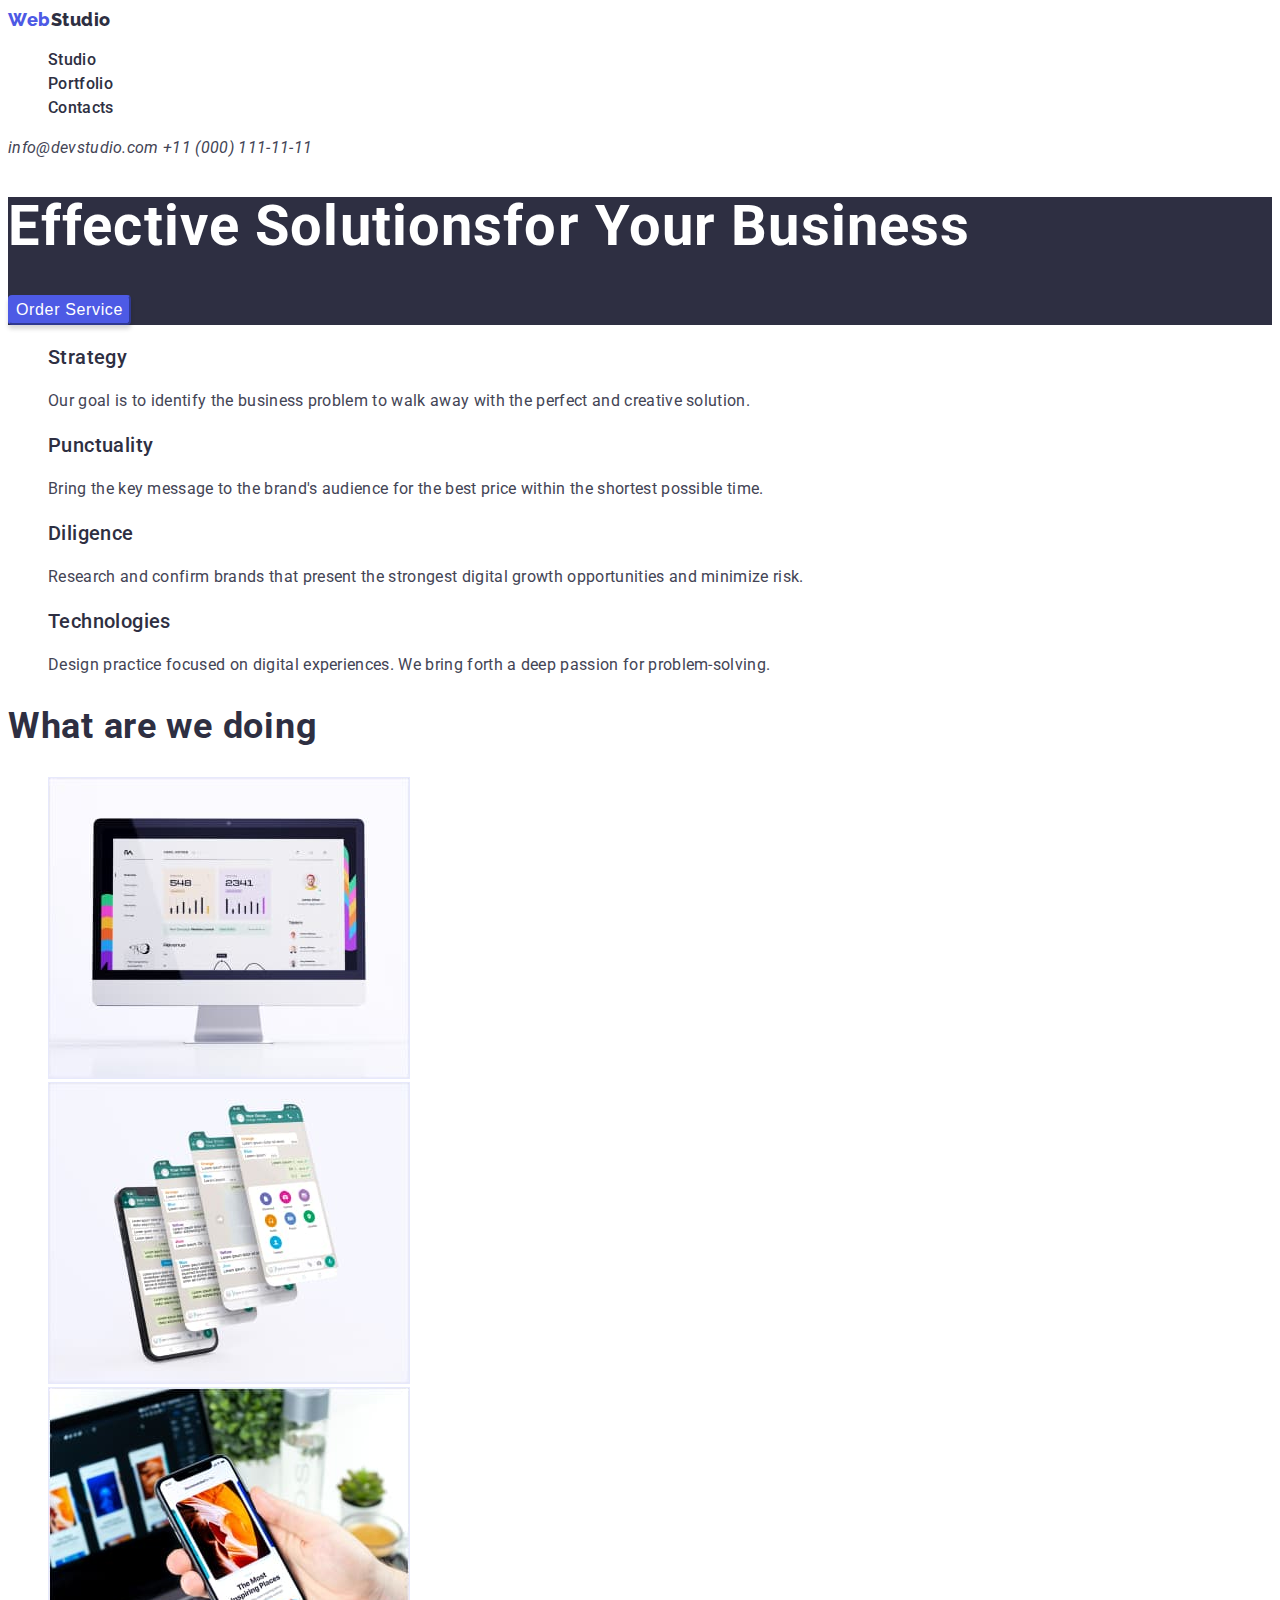
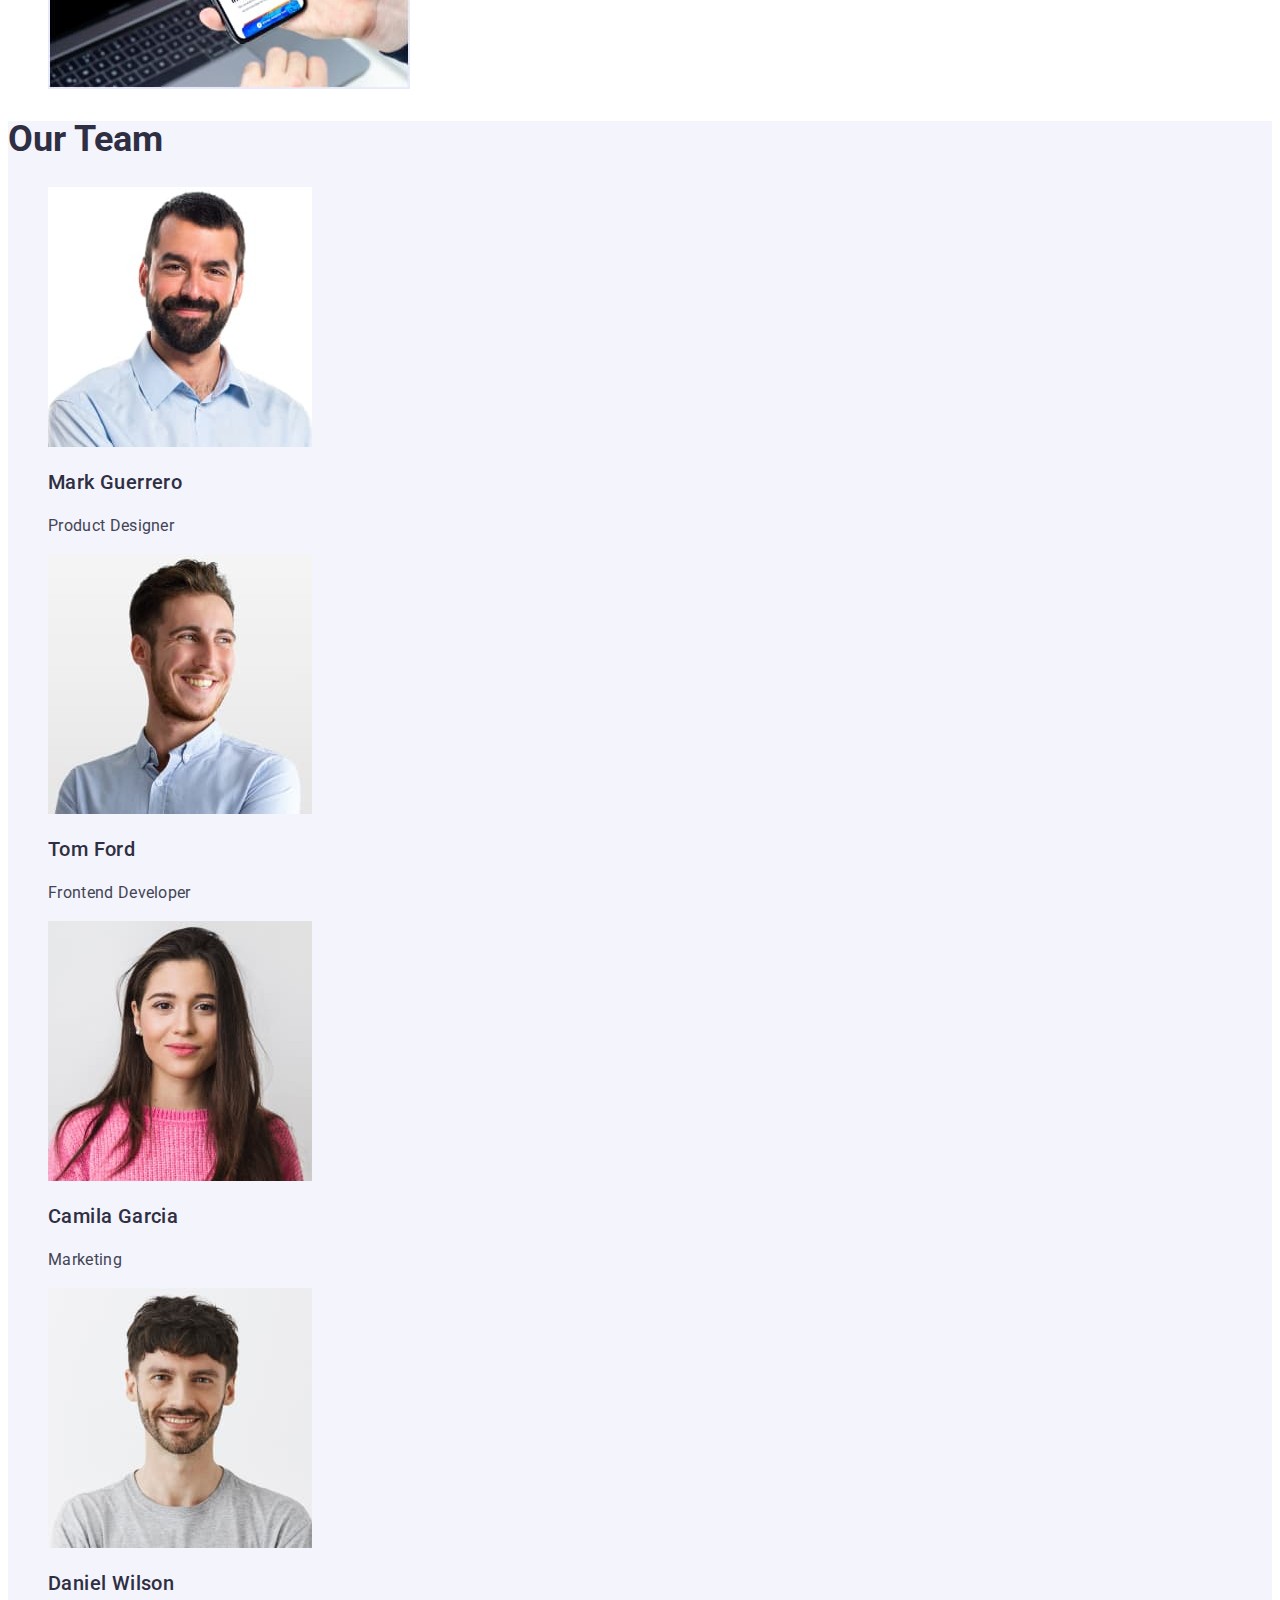
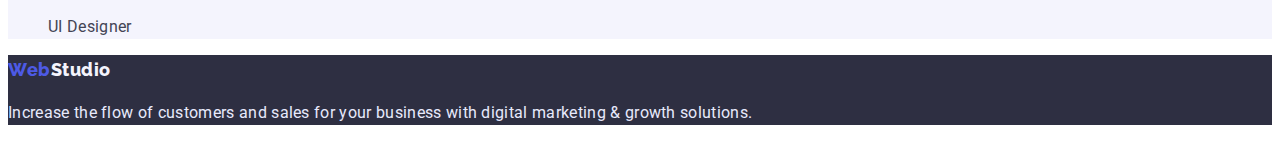
==== index.html @ bd171d6d "Initial commit" ====
<!DOCTYPE html>
<html lang="en">
<head>
    <meta charset="UTF-8">
    <meta http-equiv="X-UA-Compatible" content="IE=edge">
    <meta name="viewport" content="width=device-width, initial-scale=1.0">
    <link rel="preconnect" href="https://fonts.googleapis.com">
<link rel="preconnect" href="https://fonts.gstatic.com" crossorigin>
<link href="https://fonts.googleapis.com/css2?family=Raleway:wght@800&family=Roboto:wght@400;500;700&display=swap" rel="stylesheet">
    <link rel="stylesheet" href="./css/style.css">
    <title>WebStudio</title>
</head>
<body>
   <header>

    <nav>
        <a href="index.html" class="logo">Web<span class="logo2">Studio</span></a>
        <ul>
            <li>   <a class="link-stydio link"  href="./index.html">Studio</a></li>
            <li> <a  class="link-portfolio link" href="./porfolio.html">Portfolio</a></li>  
            <li> <a class="link-contacts link"  href="#">Contacts</a></li>
        </ul> 
    </nav>
        <address class="adres">
            <a class="adres meil" href="meilto:info@devstudio.com" >info@devstudio.com</a>
            <a class="adres tel" href="tel:+11(000)111-11-11">+11 (000) 111-11-11</a>
        </address>
   
   </header>
   <main>
<section class="hero">
    <h1 class="hero-title">Effective Solutionsfor Your Business</h1>
    <button class="buuton" type="button"> Order Service</button>
</section>
<section>
    <h2 class="visually-hidden">our advantages</h2>
    <ul class="advantages">
        <li class="advantages__item"><h3 class="advantages__title">Strategy</h3>
            <p class="advantages__text">Our goal is to identify the business problem to walk away with the perfect and creative solution. </p></li>
        <li class="advantages__item"><h3 class="advantages__title" >Punctuality</h3>
            <p class="advantages__text">Bring the key message to the brand's audience for the best price within the shortest possible time.</p></li>
        <li class="advantages__item"><h3 class="advantages__title" >Diligence</h3>
            <p class="advantages__text">Research and confirm brands that present the strongest digital growth opportunities and minimize risk.</p></li>
        <li class="advantages__item"><h3 class="advantages__title" >Technologies</h3>
            <p class="advantages__text" >Design practice focused on digital experiences. We bring forth a deep passion for problem-solving.</p></li>
    </ul>
</section>
<section class="what" >
<h2 class="what__title">What are we doing</h2>
<ul class="what__list">
    <li class="what__item"><img class="what__imeg" src="./imeges/Rectangle73.jpg" alt="analytics" width="360"></li>
 <li class="what__item"> <img class="what__imeg" src="./imeges/Rectangle71.jpg" alt="messenger" width="360"></li>
  <li class="what__item"><img class="what__imeg"  src="./imeges/Rectangle72.jpg" alt="web application" width="360"></li>
</ul>
</section>
<section class="team">
    <h2 class="team__title">Our Team</h2>
    
    <ul class="team__list"> 
        <li class="team__item"> <img class="team__photo" src= "./imeges/MarkGuerrero.jpg" alt="photo Mark Guerrero"  width="264">
            <h3 class="team__sabtitle">Mark Guerrero</h3>
            <p class="team__text"> Product Designer</p>
        </li>
        <li class="team__item"><img class="team__photo" src="./imeges/TomFord.jpg" alt="photo Tom Ford" width="264">
            <h3 class="team__sabtitle" >Tom Ford</h3>
            <p class="team__text">Frontend Developer</p>
        </li>
        <li class="team__item"> <img class="team__photo"  src="./imeges/CamilaGarcia.jpg" alt="photo Camila Garcia" width="264">
            <h3 class="team__sabtitle" >  Camila Garcia</h3>
            <p class="team__text">Marketing</p>
        </li>
        <li class="team__item" ><img class="team__photo"  src="./imeges/DanielWilson.jpg" alt="photo Daniel Wilson" width="264">
            <h3 class="team__sabtitle" >Daniel Wilson</h3>
            <p class="team__text" >UI Designer</p>
        </li>
    </ul>
</section>
   </main>
   <footer  class="footer">
<a class="logo"  href="index.html">Web<span class="footer-logo">Studio</span></a>
<p class="footer-text" >Increase the flow of customers and sales for your business with digital marketing & growth solutions.</p>
   </footer>
</body>
</html>
---- css/style.css ----
:root{
    --bg-color:#FFFFFF;
    --hero-and-footer-bg-color:#2E2F42;
    --setion-bg-color:#F4F4FD;
    --color-text-color:#2E2F42;
    --seconari-text-color:#434455;
    --hero-title-and-button-color:#FFFFFF;
    --portfolio-buuton-color:#4D5AE5;
    --portfolio-buuton-bg-color:#F4F4FD;
    --portfolio-buuton-hover-color:#FFFFFF;
    --portfolio-buuton-bg-hover-color:#404BBF;
    --footer-text-color:#E7E9FC;
    --logo-color:#4D5AE5;
    --logo-heder-color:#2E2F42;
    --logo-footer-color:#F4F4FD;
}
a{
    text-decoration: none;}

body{
    background-color:var(--bg-color);
    box-sizing: border-box;
    font-family: 'Raleway', sans-serif;
     font-family: 'Roboto', sans-serif;
     font-size: 16px;
     height: 100%;
     line-height: 1;
     color:var(--color-text-color)
}
button{
    cursor:pointer;
  }
  ul{
    list-style-type: none;
  }
  .logo{
    font-family: 'Raleway';
    font-weight: 800;
    font-size: 18px;
    color:var(--logo-color);
    line-height: 1.33;
    letter-spacing: 0.03em;
  }
  .logo2{
    font-family: 'Raleway';
    font-weight: 800;
    font-size: 18px;
    color:var(--logo-heder-color);
    line-height: 1.33;
    letter-spacing: 0.03em;
  }
  .link{
    font-weight: 500;
    font-size: 16px;
    line-height: 1.5;
    letter-spacing: 0.02em;
    color: var(--color-text-color);
  }
  .link:hover,
  :focus{
    color: var(--portfolio-buuton-bg-hover-color);
    border: var(--portfolio-buuton-bg-hover-color);
    border-radius: 2px;
 
  }
  .adres{
    font-size: 16px;
    line-height: 1.5;
    letter-spacing: 0.02em;
    color:var(--seconari-text-color) ; }
    .meil:hover,
    :focus{
        color: var(--portfolio-buuton-bg-hover-color);
    }
    .hero{
        background-color: var(--hero-and-footer-bg-color);
    }
    .hero-title {
        font-weight: 700;
        font-size: 56px;
        line-height: 1.07;
        letter-spacing: 0.02em;
        color: var(--hero-title-and-button-color);
    }
    .buuton {
        font-weight: 500;
        font-size: 16px;
        line-height: 1.5;
        letter-spacing: 0.04em;
        color: var(--hero-title-and-button-color);
       background-color: var(--portfolio-buuton-color);
       box-shadow: 0px 4px 4px rgba(0, 0, 0, 0.15);
        border-radius: 4px;
         
         border-color: #4D5AE5;
    }
    .buuton:hover,
    :focus{
        background-color: var(--portfolio-buuton-bg-hover-color);
        box-shadow: 0px 4px 4px rgba(0, 0, 0, 0.15);
border-radius: 4px;
    }
    .visually-hidden {
        position: absolute;
        width: 1px;
        height: 1px;
        margin: -1px;
        border: 0;
        padding: 0;
        
        white-space: nowrap;
        clip-path: inset(100%);
        clip: rect(0 0 0 0);
        overflow: hidden;}
        .advantages {

        }
        .advantages__item {

        }
        .advantages__title {
            font-weight: 500;
            font-size: 20px;
            line-height: 1.2;
            letter-spacing: 0.02em;
            color: var(--color-text-color);

        }
        .advantages__text {
            font-size: 16px;
            line-height: 1.5;
            letter-spacing: 0.02em;
            color: var(--seconari-text-color);
         
        }
        .what {
        }
        .what__title {
            font-weight: 700;
            font-size: 36px;
            line-height: 1.11;
            letter-spacing: 0.02em;
            color: var(--color-text-color);
        }
        .what__list {
        }
        .what__item {
        }
        .what__imeg {
            border: 1px solid #E7E9FC;
            background: linear-gradient(0deg, rgba(77, 90, 229, 0.1), rgba(77, 90, 229, 0.1)), url(2368.jpg);
        }
        .team {
            background-color: var(--setion-bg-color);
        }
        .team__title {
            font-weight: 700;
            font-size: 36px;
        }
        .team__list {
        }
        .team__item {
        }
        .team__photo {

            background: url(man-with-laptop-presenting-something.jpg);
        }
        .team__sabtitle {
            font-weight: 500;
            font-size: 20px;
            line-height: 1.2;
            letter-spacing: 0.02em;
            color: var(--color-text-color);
        }
        .team__text {
            font-size: 16px;
            line-height: 1.5;
            letter-spacing: 0.02em;
            color: var(--seconari-text-color);

        }
        .footer {
            background-color: var(--hero-and-footer-bg-color);
        }
        .logo {
        }
        .footer-logo {
            font-weight: 800;
            font-size: 18px;
            line-height: 1.66;
            letter-spacing: 0.03em;
            color: var(--portfolio-buuton-bg-color);
        }
        .footer-text {
            font-size: 16px;
          line-height: 1.5;
          letter-spacing: 0.02em;
          color: var(--footer-text-color);
        }
/* portfolio */
.menu{

}
.menu__buuton{
    font-weight: 500;
font-size: 16px;
line-height: 1.5;
letter-spacing: 0.04em;
color: var(--portfolio-buuton-color);
background-color: var(--logo-footer-color);
border: 1px solid #E7E9FC;
border-radius: 4px;
}
.menu__buuton:hover,
:focus{
    color: var(--bg-color);
    background-color: var(--portfolio-buuton-bg-hover-color);

}
.porfolio {
}
.porfolio__item {
}
.porfolio__photo {
    background: linear-gradient(0deg, rgba(77, 90, 229, 0.1), rgba(77, 90, 229, 0.1)), url(4074365.jpg);
background-blend-mode: soft-light, normal;
mix-blend-mode: normal;
}
.portfolio__title {
    font-weight: 500;
font-size: 20px;
line-height: 1.2;
letter-spacing: 0.02em;
}
.portfolio__text {
    font-size: 16px;
    line-height: 1.5;
    letter-spacing: 0.02em;
    color: var(--seconari-text-color);
}
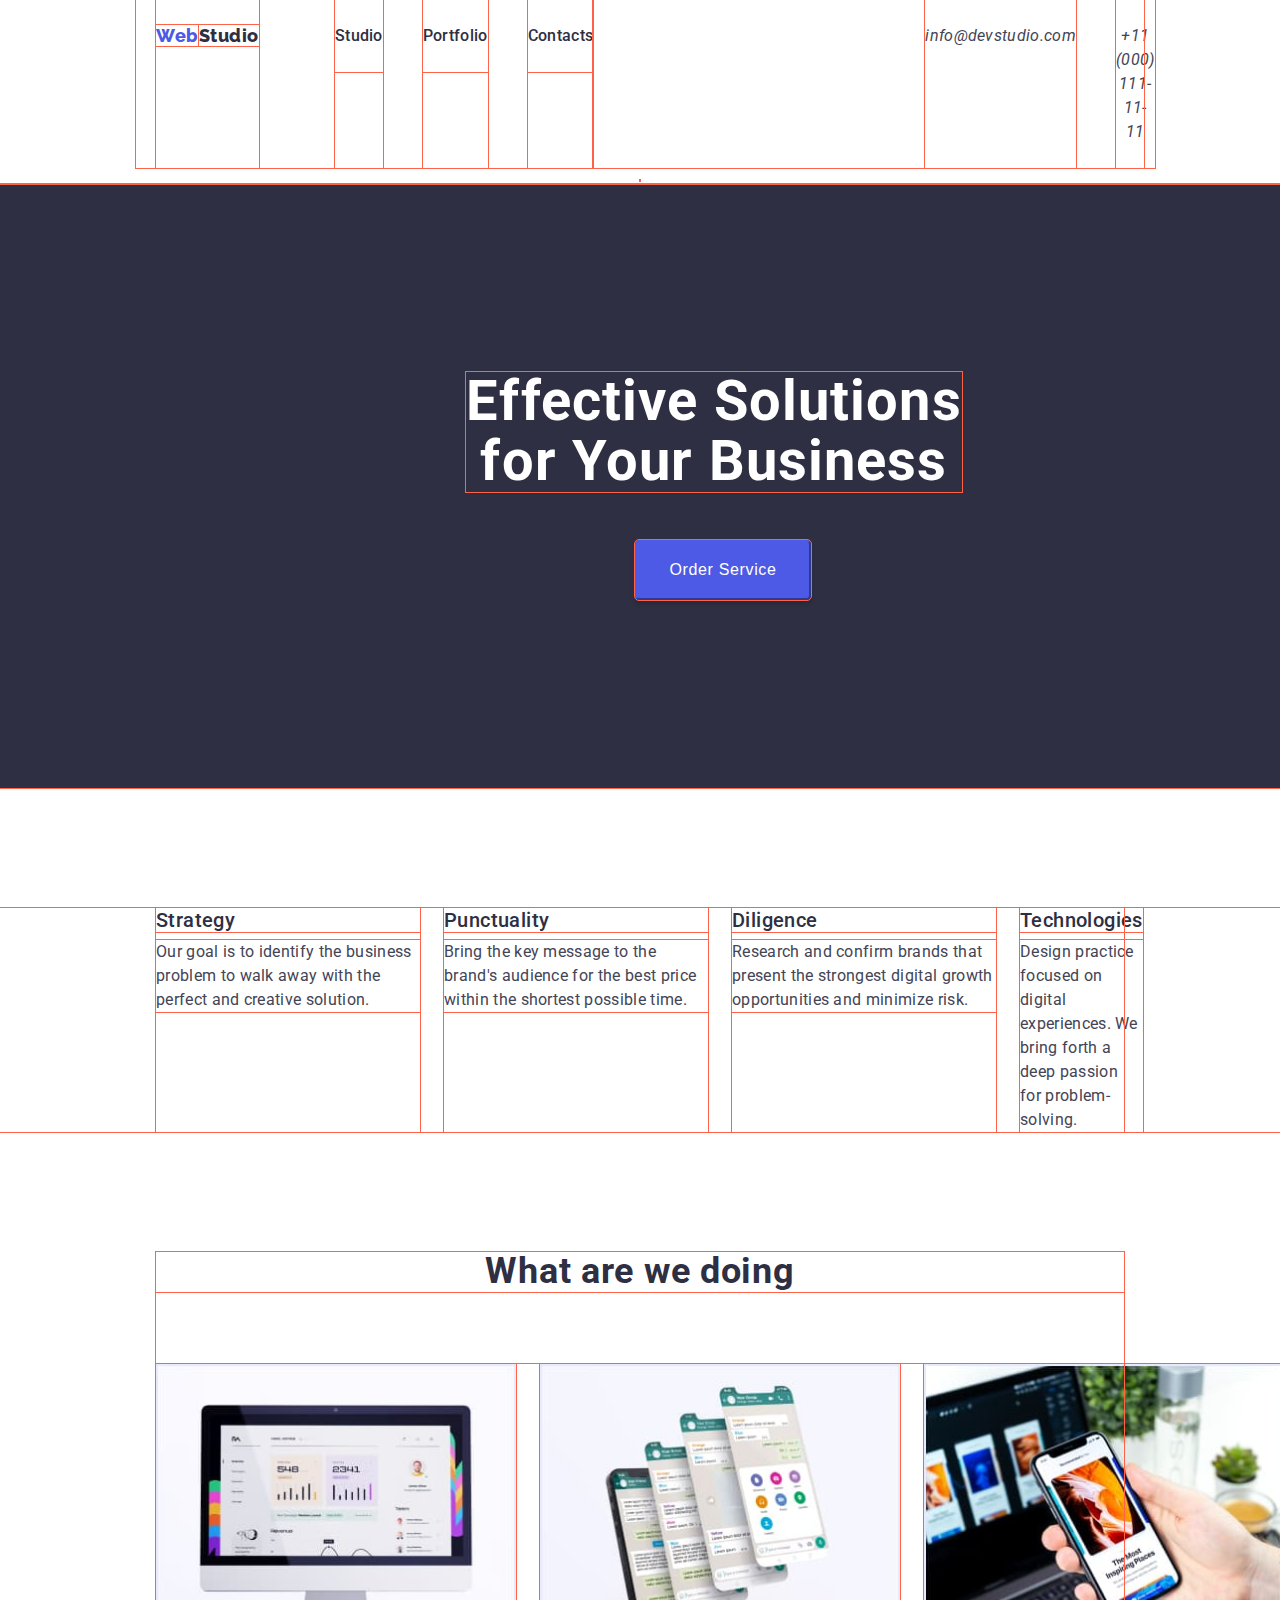
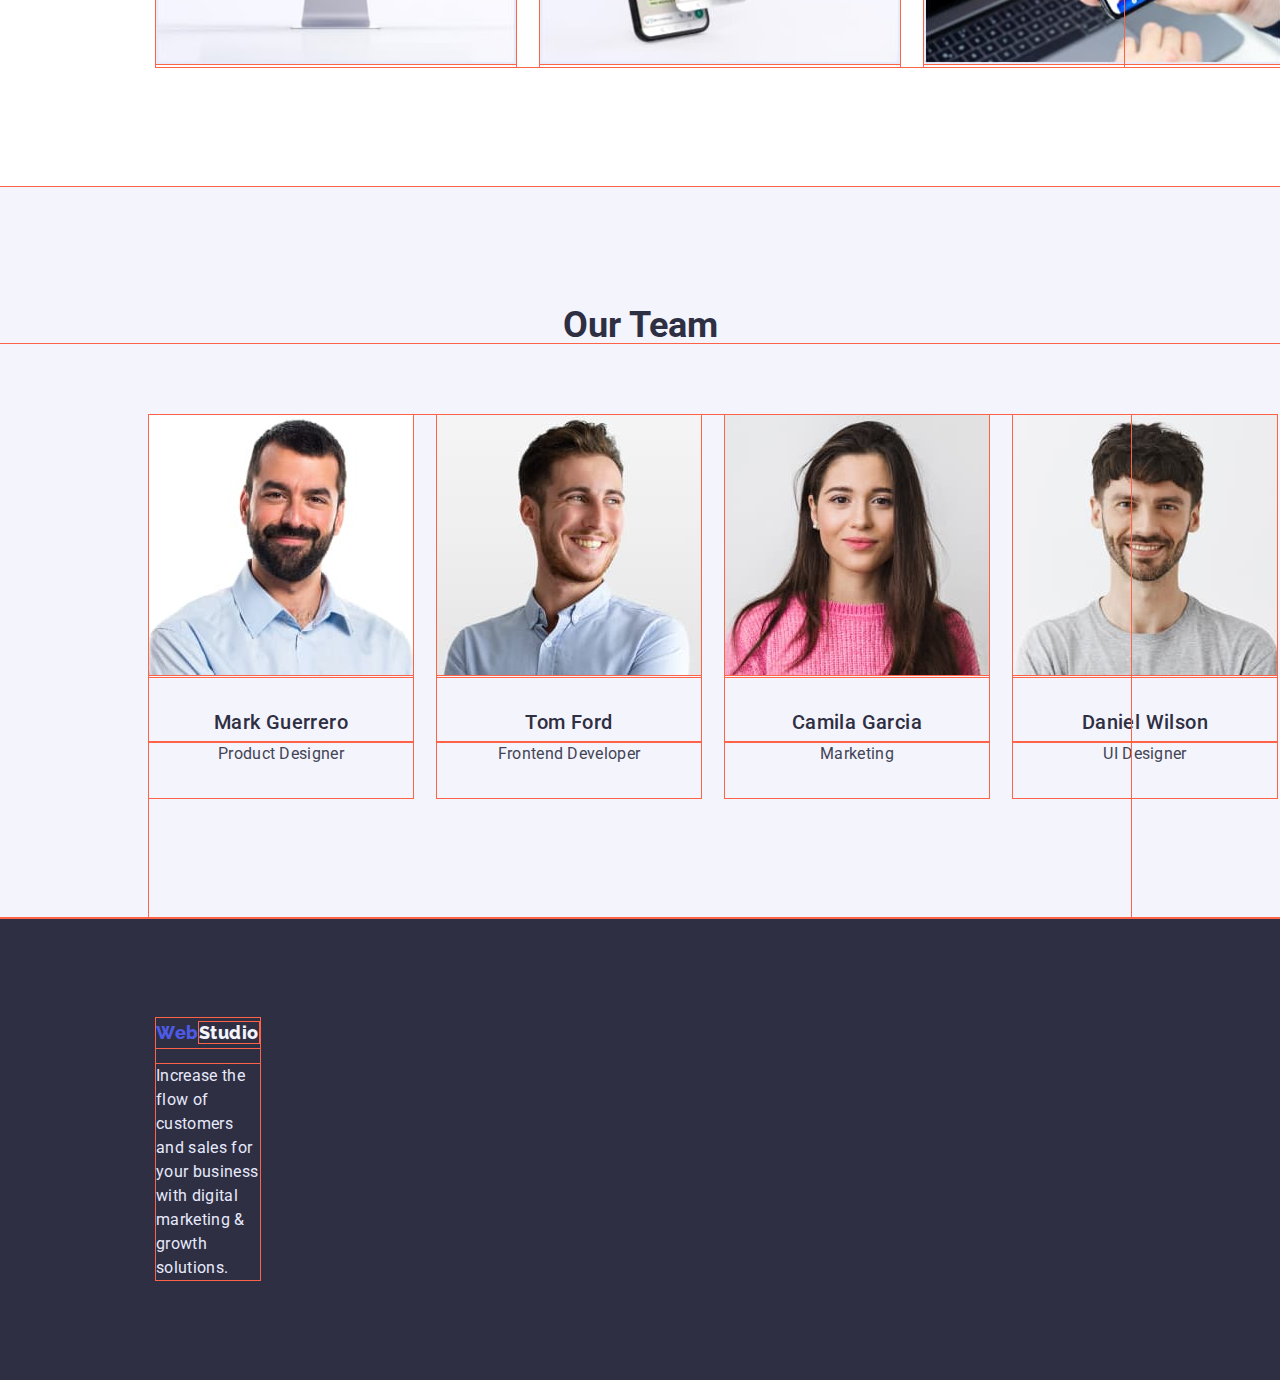
==== commit 81203e3d: "flex box" ====
--- a/index.html
+++ b/index.html
@@ -7,30 +7,34 @@
     <link rel="preconnect" href="https://fonts.googleapis.com">
 <link rel="preconnect" href="https://fonts.gstatic.com" crossorigin>
 <link href="https://fonts.googleapis.com/css2?family=Raleway:wght@800&family=Roboto:wght@400;500;700&display=swap" rel="stylesheet">
+<link rel="stylesheet" href="<link rel="stylesheet" href="https://cdnjs.cloudflare.com/ajax/libs/modern-normalize/1.1.0/modern-normalize.min.css" integrity="sha512-wpPYUAdjBVSE4KJnH1VR1HeZfpl1ub8YT/NKx4PuQ5NmX2tKuGu6U/JRp5y+Y8XG2tV+wKQpNHVUX03MfMFn9Q==" crossorigin="anonymous" referrerpolicy="no-referrer" />
     <link rel="stylesheet" href="./css/style.css">
     <title>WebStudio</title>
 </head>
 <body>
-   <header>
-
-    <nav>
-        <a href="index.html" class="logo">Web<span class="logo2">Studio</span></a>
-        <ul>
-            <li>   <a class="link-stydio link"  href="./index.html">Studio</a></li>
-            <li> <a  class="link-portfolio link" href="./porfolio.html">Portfolio</a></li>  
-            <li> <a class="link-contacts link"  href="#">Contacts</a></li>
+   <header >
+<div class="heder_conteiner">
+    <nav class="nav">
+       <div class="logo1"> <a href="index.html" class="logo">Web<span class="logo2">Studio</span></a></div>
+        <ul class="menu-heder">
+            <li class="menu__item">   <a class="link-stydio link"  href="./index.html">Studio</a></li>
+            <li class="menu__item"> <a  class="link-portfolio link" href="./porfolio.html">Portfolio</a></li>  
+            <li class="menu__item"> <a class="link-contacts link"  href="#">Contacts</a></li>
         </ul> 
     </nav>
         <address class="adres">
             <a class="adres meil" href="meilto:info@devstudio.com" >info@devstudio.com</a>
             <a class="adres tel" href="tel:+11(000)111-11-11">+11 (000) 111-11-11</a>
         </address>
-   
+    </div>
+        <img class="line" src="./imeges/Topine.jpg" alt="line" >
    </header>
+  
    <main>
+    
 <section class="hero">
-    <h1 class="hero-title">Effective Solutionsfor Your Business</h1>
-    <button class="buuton" type="button"> Order Service</button>
+    <h1 class="hero-title">Effective Solutions for Your Business</h1>
+    <button class="buuton" type="button">Order Service</button>
 </section>
 <section>
     <h2 class="visually-hidden">our advantages</h2>
@@ -77,8 +81,11 @@
 </section>
    </main>
    <footer  class="footer">
-<a class="logo"  href="index.html">Web<span class="footer-logo">Studio</span></a>
+    
+    <div class="footer-conteiner">
+<a class="footer-logo1"  href="index.html">Web<span class="footer-logo">Studio</span></a>
 <p class="footer-text" >Increase the flow of customers and sales for your business with digital marketing & growth solutions.</p>
+</div>
    </footer>
 </body>
 </html>--- a/css/style.css
+++ b/css/style.css
@@ -14,6 +14,12 @@
     --logo-heder-color:#2E2F42;
     --logo-footer-color:#F4F4FD;
 }
+*{
+    margin: 0px;
+    padding: 0px;
+    box-sizing: border-box;
+    outline: 1px solid tomato;
+}
 a{
     text-decoration: none;}
 
@@ -25,13 +31,31 @@
      font-size: 16px;
      height: 100%;
      line-height: 1;
-     color:var(--color-text-color)
+     color:var(--color-text-color) ;
+     text-align: center;
+     
 }
 button{
     cursor:pointer;
   }
   ul{
     list-style-type: none;
+  }
+  .heder_conteiner{
+     margin: 0px 136px;
+     padding: 0 20px;
+    display: flex;
+    
+  }
+  .nav{
+    display: flex;
+  }
+  .logo1{
+    display: block;
+padding-top: 24px;
+padding-bottom: 24px;
+padding-left: 0;
+margin-right: 76px; 
   }
   .logo{
     font-family: 'Raleway';
@@ -40,6 +64,7 @@
     color:var(--logo-color);
     line-height: 1.33;
     letter-spacing: 0.03em;
+    
   }
   .logo2{
     font-family: 'Raleway';
@@ -48,14 +73,29 @@
     color:var(--logo-heder-color);
     line-height: 1.33;
     letter-spacing: 0.03em;
-  }
-  .link{
+
+
+  }
+  .menu-heder{
+    display: flex;
+}
+.menu__item:not(:last-child){
+ margin-right: 40px;
+}
+  .menu-heder .link{
     font-weight: 500;
     font-size: 16px;
     line-height: 1.5;
     letter-spacing: 0.02em;
     color: var(--color-text-color);
-  }
+    display: block;
+    padding-top: 24px;
+    padding-bottom: 24px;
+  }
+  .link:not(:last-child){
+    margin-right: 40px;
+  }
+ 
   .link:hover,
   :focus{
     color: var(--portfolio-buuton-bg-hover-color);
@@ -64,18 +104,46 @@
  
   }
   .adres{
+    display: flex;
+
     font-size: 16px;
     line-height: 1.5;
     letter-spacing: 0.02em;
-    color:var(--seconari-text-color) ; }
+    color:var(--seconari-text-color) ;
+    
+}
+.meil{
+    display: block;
+    padding-top: 24px;
+padding-bottom: 24px;
+margin-right: 40px;
+margin-left: 332px;
+
+}
+.tel{
+    display: block;
+    padding-top: 24px;
+padding-bottom: 24px;
+}
     .meil:hover,
     :focus{
         color: var(--portfolio-buuton-bg-hover-color);
     }
+    .line{
+        border-bottom: 1px solid #E7E9FC;
+max-width: 1440px;
+height: 0px;
+
+    }
     .hero{
         background-color: var(--hero-and-footer-bg-color);
     }
     .hero-title {
+        display: inline-block;
+       margin:  188px  466px 48px;
+        min-width: 496px;
+      
+
         font-weight: 700;
         font-size: 56px;
         line-height: 1.07;
@@ -83,6 +151,11 @@
         color: var(--hero-title-and-button-color);
     }
     .buuton {
+        margin: 0px 635px 188px ;
+        padding: 16px 32px;
+        min-width: 176px; ;
+        box-sizing: border-box;
+
         font-weight: 500;
         font-size: 16px;
         line-height: 1.5;
@@ -90,15 +163,14 @@
         color: var(--hero-title-and-button-color);
        background-color: var(--portfolio-buuton-color);
        box-shadow: 0px 4px 4px rgba(0, 0, 0, 0.15);
-        border-radius: 4px;
-         
-         border-color: #4D5AE5;
+        border-radius: 4px ;
+         border-color: var(--logo-color);
     }
     .buuton:hover,
     :focus{
         background-color: var(--portfolio-buuton-bg-hover-color);
         box-shadow: 0px 4px 4px rgba(0, 0, 0, 0.15);
-border-radius: 4px;
+        border-radius: 4px;
     }
     .visually-hidden {
         position: absolute;
@@ -112,13 +184,25 @@
         clip-path: inset(100%);
         clip: rect(0 0 0 0);
         overflow: hidden;}
+
+
         .advantages {
-
-        }
-        .advantages__item {
-
-        }
+            display: flex;
+            margin: 120px 156px;
+           max-width: 1128px;
+        }
+
+        .advantages__item:not(:last-child){
+         margin-right: 24px;
+         min-width: 264px;
+
+        }
+         
+        
         .advantages__title {
+             text-align: left;
+             margin-bottom: 8px; ;
+
             font-weight: 500;
             font-size: 20px;
             line-height: 1.2;
@@ -127,6 +211,8 @@
 
         }
         .advantages__text {
+            text-align: left;
+
             font-size: 16px;
             line-height: 1.5;
             letter-spacing: 0.02em;
@@ -134,8 +220,15 @@
          
         }
         .what {
+            margin: 0px 156px 120px;
+            max-width: 1128px;
+
+
         }
         .what__title {
+            margin-bottom: 72px;
+
+
             font-weight: 700;
             font-size: 36px;
             line-height: 1.11;
@@ -143,29 +236,57 @@
             color: var(--color-text-color);
         }
         .what__list {
+            display: flex;
         }
         .what__item {
+            display: block;
+            
+        }
+        .what__item:not(:last-child){
+            margin-right: 24px;
         }
         .what__imeg {
+            box-sizing: border-box;
             border: 1px solid #E7E9FC;
             background: linear-gradient(0deg, rgba(77, 90, 229, 0.1), rgba(77, 90, 229, 0.1)), url(2368.jpg);
         }
+       
         .team {
             background-color: var(--setion-bg-color);
+            
+           
+            
         }
         .team__title {
+            padding-top: 120px;
+
+            
             font-weight: 700;
             font-size: 36px;
         }
         .team__list {
+            display: flex;
+            margin: 72px 149px 0px;
+            padding-bottom: 120px;
+            
+
+            background-color: var(--setion-bg-color);
+
         }
         .team__item {
         }
+        .team__item:not(:last-child){
+            margin-right: 24px;
+        }
         .team__photo {
 
             background: url(man-with-laptop-presenting-something.jpg);
         }
         .team__sabtitle {
+            padding: 32px 64.9px 8px;
+            
+
+
             font-weight: 500;
             font-size: 20px;
             line-height: 1.2;
@@ -173,6 +294,9 @@
             color: var(--color-text-color);
         }
         .team__text {
+            padding: 0px 6.9px 32px;
+
+
             font-size: 16px;
             line-height: 1.5;
             letter-spacing: 0.02em;
@@ -182,9 +306,18 @@
         .footer {
             background-color: var(--hero-and-footer-bg-color);
         }
-        .logo {
-        }
+        .footer-conteiner{
+            background-color: var(--hero-and-footer-bg-color);
+            display: inline-block;
+            margin:   100px 1020px 100px 156px;
+            max-width: 264px;
+            display: inline-block;
+
+        }
+        
         .footer-logo {
+           
+
             font-weight: 800;
             font-size: 18px;
             line-height: 1.66;
@@ -196,12 +329,35 @@
           line-height: 1.5;
           letter-spacing: 0.02em;
           color: var(--footer-text-color);
-        }
+          text-align: start;
+        }
+        
+        .footer-logo1{
+            margin-bottom: 16px; 
+            text-align: left;
+            display: block;
+            
+        
+            font-family: 'Raleway';
+            font-weight: 800;
+            font-size: 18px;
+            color:var(--logo-color);
+            line-height: 1.33;
+            letter-spacing: 0.03em;
+        }
+        
 /* portfolio */
 .menu{
-
+display: flex;
+margin: 96px 414px 72px;
+}
+.menu__itemp:not(:last-child){
+margin-right: 24px;
 }
 .menu__buuton{
+    padding: 12px 24px;
+    
+
     font-weight: 500;
 font-size: 16px;
 line-height: 1.5;
@@ -217,9 +373,22 @@
     background-color: var(--portfolio-buuton-bg-hover-color);
 
 }
+
 .porfolio {
-}
-.porfolio__item {
+    display: flex;
+    flex-wrap: wrap;
+    margin: 0px 148px 120px;
+}
+
+.porfolio__item:not(:nth-child(3n+3)){
+    margin-right: 24px;
+
+}
+.porfolio__item{
+    margin-bottom: 48px;
+    max-width: 360px;
+
+    border: 1px solid #E7E9FC;
 }
 .porfolio__photo {
     background: linear-gradient(0deg, rgba(77, 90, 229, 0.1), rgba(77, 90, 229, 0.1)), url(4074365.jpg);
@@ -227,12 +396,20 @@
 mix-blend-mode: normal;
 }
 .portfolio__title {
+    padding: 32px 54px 8px 16px;
+    text-align: left;
+
+
     font-weight: 500;
 font-size: 20px;
 line-height: 1.2;
 letter-spacing: 0.02em;
 }
 .portfolio__text {
+    display: inline-block;
+    padding: 0px 314px 32px 16px;
+    text-align: left;
+
     font-size: 16px;
     line-height: 1.5;
     letter-spacing: 0.02em;
@@ -240,3 +417,5 @@
 }
 
 
+
+
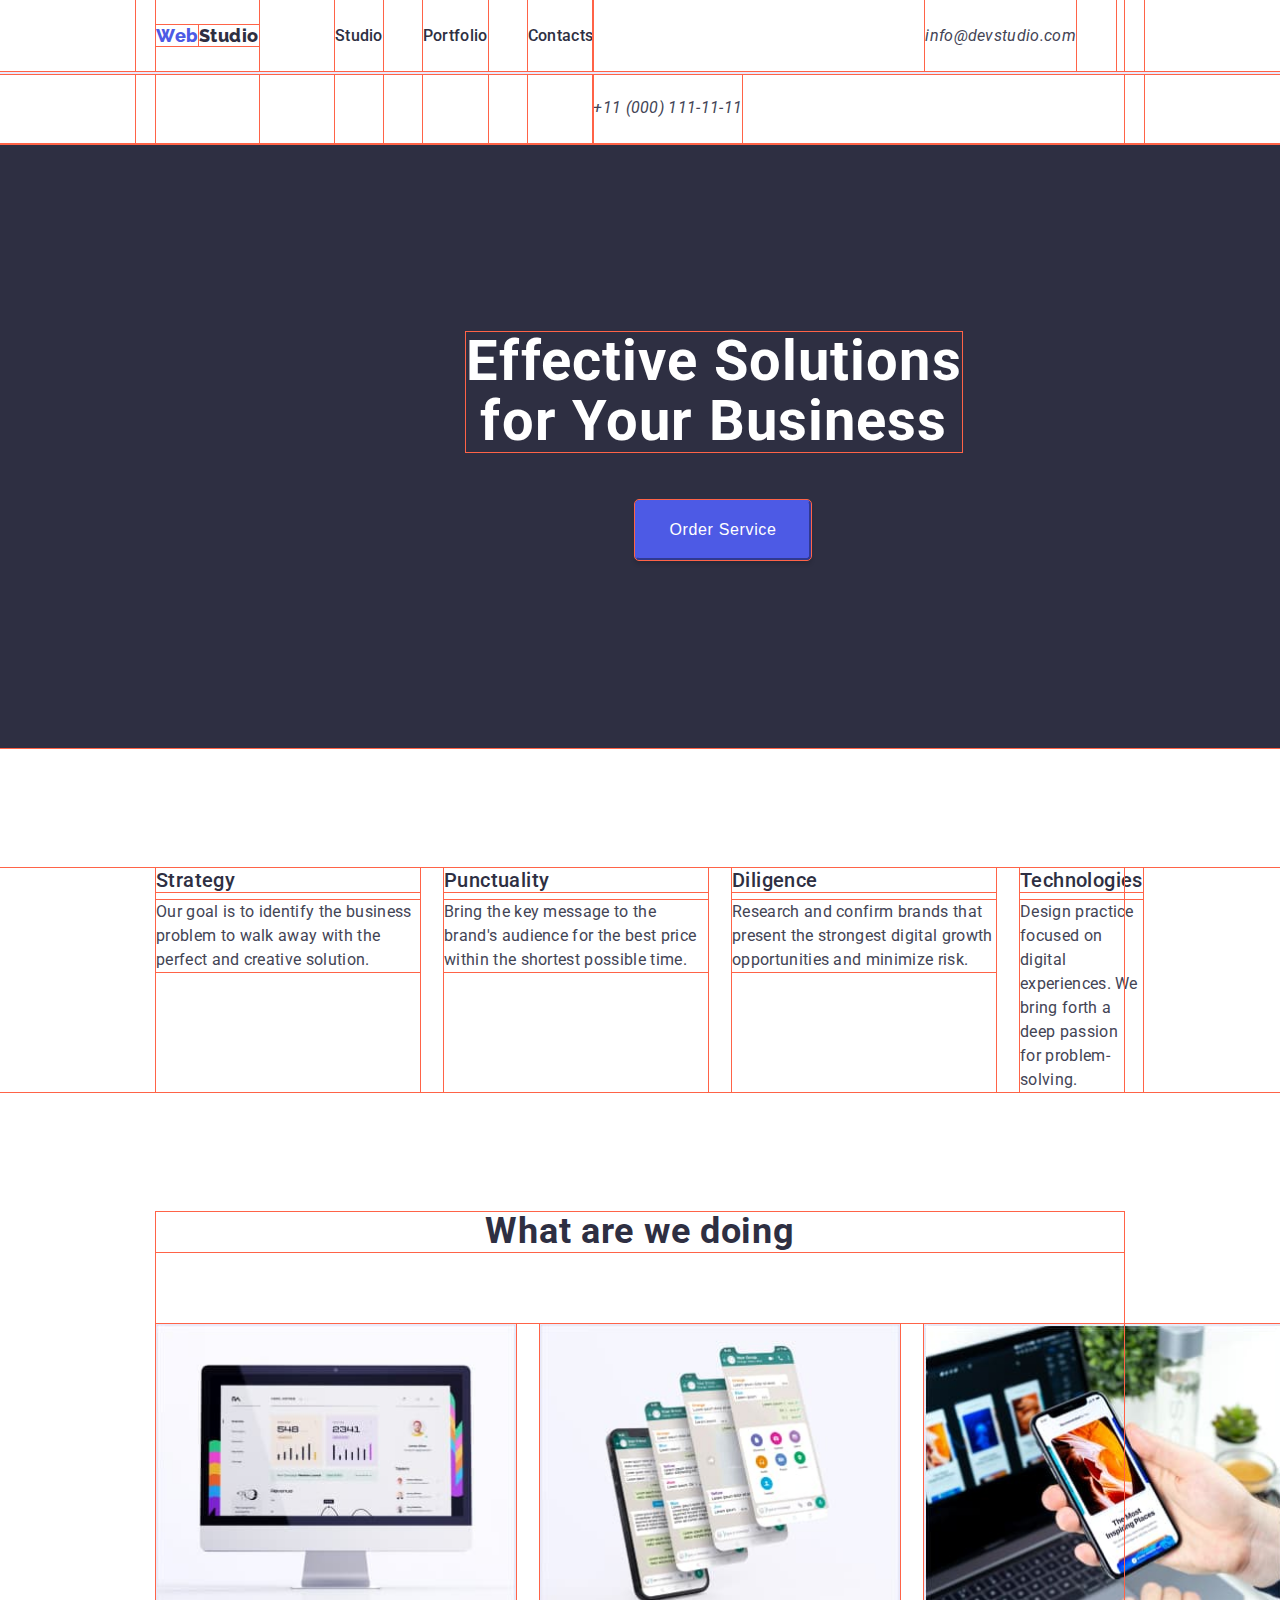
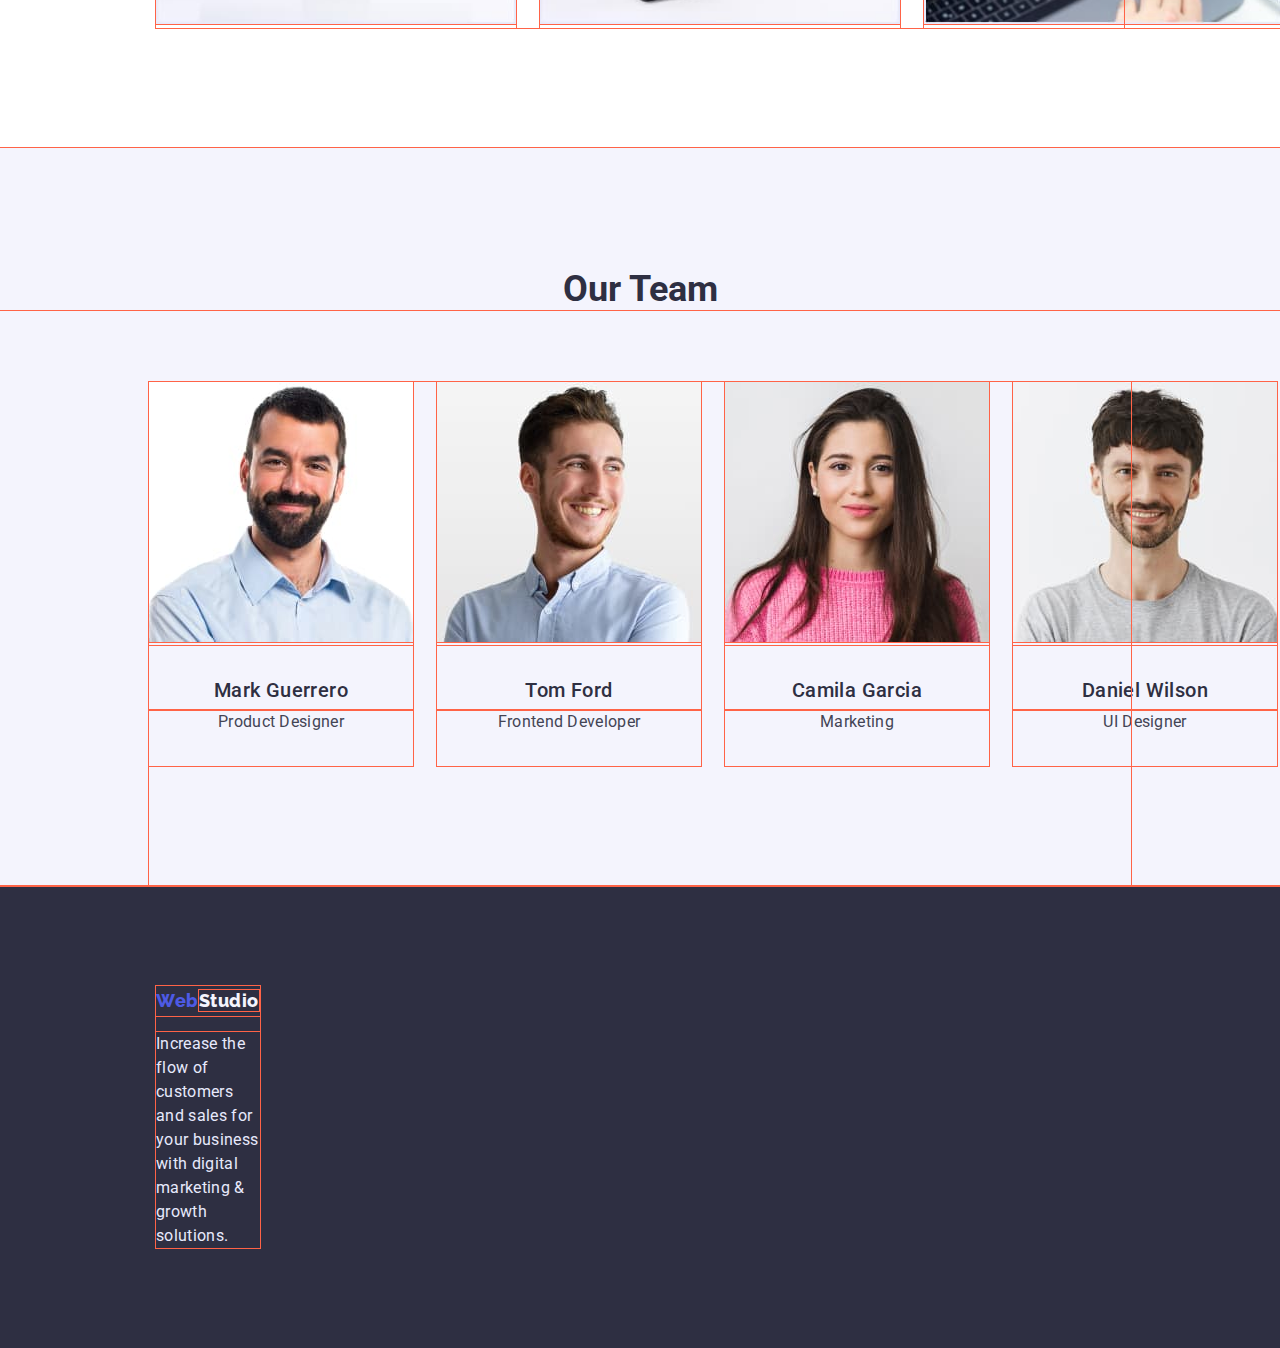
==== commit 3786b89e: "+comit" ====
--- a/index.html
+++ b/index.html
@@ -23,8 +23,10 @@
         </ul> 
     </nav>
         <address class="adres">
-            <a class="adres meil" href="meilto:info@devstudio.com" >info@devstudio.com</a>
-            <a class="adres tel" href="tel:+11(000)111-11-11">+11 (000) 111-11-11</a>
+            <ul>
+            <li class="adres__item"><a class="adres meil" href="meilto:info@devstudio.com" >info@devstudio.com</a></li>
+            <li class="adres__item"><a class="adres tel" href="tel:+11(000)111-11-11">+11 (000) 111-11-11</a></li>
+            </ul>
         </address>
     </div>
         <img class="line" src="./imeges/Topine.jpg" alt="line" >
--- a/css/style.css
+++ b/css/style.css
@@ -17,22 +17,19 @@
 *{
     margin: 0px;
     padding: 0px;
+    outline: 1px solid tomato;
     box-sizing: border-box;
-    outline: 1px solid tomato;
 }
 a{
     text-decoration: none;}
 
 body{
     background-color:var(--bg-color);
-    box-sizing: border-box;
     font-family: 'Raleway', sans-serif;
      font-family: 'Roboto', sans-serif;
      font-size: 16px;
-     height: 100%;
-     line-height: 1;
+    
      color:var(--color-text-color) ;
-     text-align: center;
      
 }
 button{
@@ -95,7 +92,7 @@
   .link:not(:last-child){
     margin-right: 40px;
   }
- 
+
   .link:hover,
   :focus{
     color: var(--portfolio-buuton-bg-hover-color);
@@ -112,6 +109,11 @@
     color:var(--seconari-text-color) ;
     
 }
+.adres__item{
+    display: inline-block;
+    
+
+}
 .meil{
     display: block;
     padding-top: 24px;
@@ -129,12 +131,18 @@
     :focus{
         color: var(--portfolio-buuton-bg-hover-color);
     }
-    .line{
-        border-bottom: 1px solid #E7E9FC;
-max-width: 1440px;
-height: 0px;
-
-    }
+    
+        .line{
+            position: absolute;
+          width: 1440px;
+          height: 0px;
+          left: 0px;
+          top: 72px;
+
+
+          background-color: var(--bg-color);
+          border: 1px solid var(--footer-text-color);}
+    
     .hero{
         background-color: var(--hero-and-footer-bg-color);
     }
@@ -142,6 +150,7 @@
         display: inline-block;
        margin:  188px  466px 48px;
         min-width: 496px;
+        text-align: center;
       
 
         font-weight: 700;
@@ -227,7 +236,7 @@
         }
         .what__title {
             margin-bottom: 72px;
-
+            text-align: center;
 
             font-weight: 700;
             font-size: 36px;
@@ -259,7 +268,7 @@
         }
         .team__title {
             padding-top: 120px;
-
+            text-align: center;
             
             font-weight: 700;
             font-size: 36px;
@@ -284,7 +293,7 @@
         }
         .team__sabtitle {
             padding: 32px 64.9px 8px;
-            
+            text-align: center;
 
 
             font-weight: 500;
@@ -295,6 +304,7 @@
         }
         .team__text {
             padding: 0px 6.9px 32px;
+            text-align: center;
 
 
             font-size: 16px;
@@ -349,7 +359,8 @@
 /* portfolio */
 .menu{
 display: flex;
-margin: 96px 414px 72px;
+margin: 96px 422px 72px;
+
 }
 .menu__itemp:not(:last-child){
 margin-right: 24px;
@@ -377,27 +388,40 @@
 .porfolio {
     display: flex;
     flex-wrap: wrap;
+   
+   
+ 
+}
+.portfolio__conteiner{
     margin: 0px 148px 120px;
-}
-
-.porfolio__item:not(:nth-child(3n+3)){
-    margin-right: 24px;
-
-}
-.porfolio__item{
-    margin-bottom: 48px;
-    max-width: 360px;
-
-    border: 1px solid #E7E9FC;
-}
+max-width: 1128px;}
+   
+   
+    .porfolio__item:not(:nth-child(3n+3)){
+        margin-right: 24px;
+    }
+    .porfolio__item:not(:nth-last-child(-n + 3)){
+       margin-bottom: 48px;
+        
+    }
+    .porfolio__item{
+        height: 420px;
+        max-width: 360px;
+   
+       
+    }
+    .border{
+        border: 1px solid var(--footer-text-color);
+    }
 .porfolio__photo {
+    display: block;
+    
     background: linear-gradient(0deg, rgba(77, 90, 229, 0.1), rgba(77, 90, 229, 0.1)), url(4074365.jpg);
-background-blend-mode: soft-light, normal;
-mix-blend-mode: normal;
+
 }
 .portfolio__title {
-    padding: 32px 54px 8px 16px;
-    text-align: left;
+    padding: 32px 52px 8px 16px;
+    
 
 
     font-weight: 500;
@@ -406,9 +430,10 @@
 letter-spacing: 0.02em;
 }
 .portfolio__text {
+   
+    padding: 0px 269px 32px 16px;
+    text-align: left;
     display: inline-block;
-    padding: 0px 314px 32px 16px;
-    text-align: left;
 
     font-size: 16px;
     line-height: 1.5;
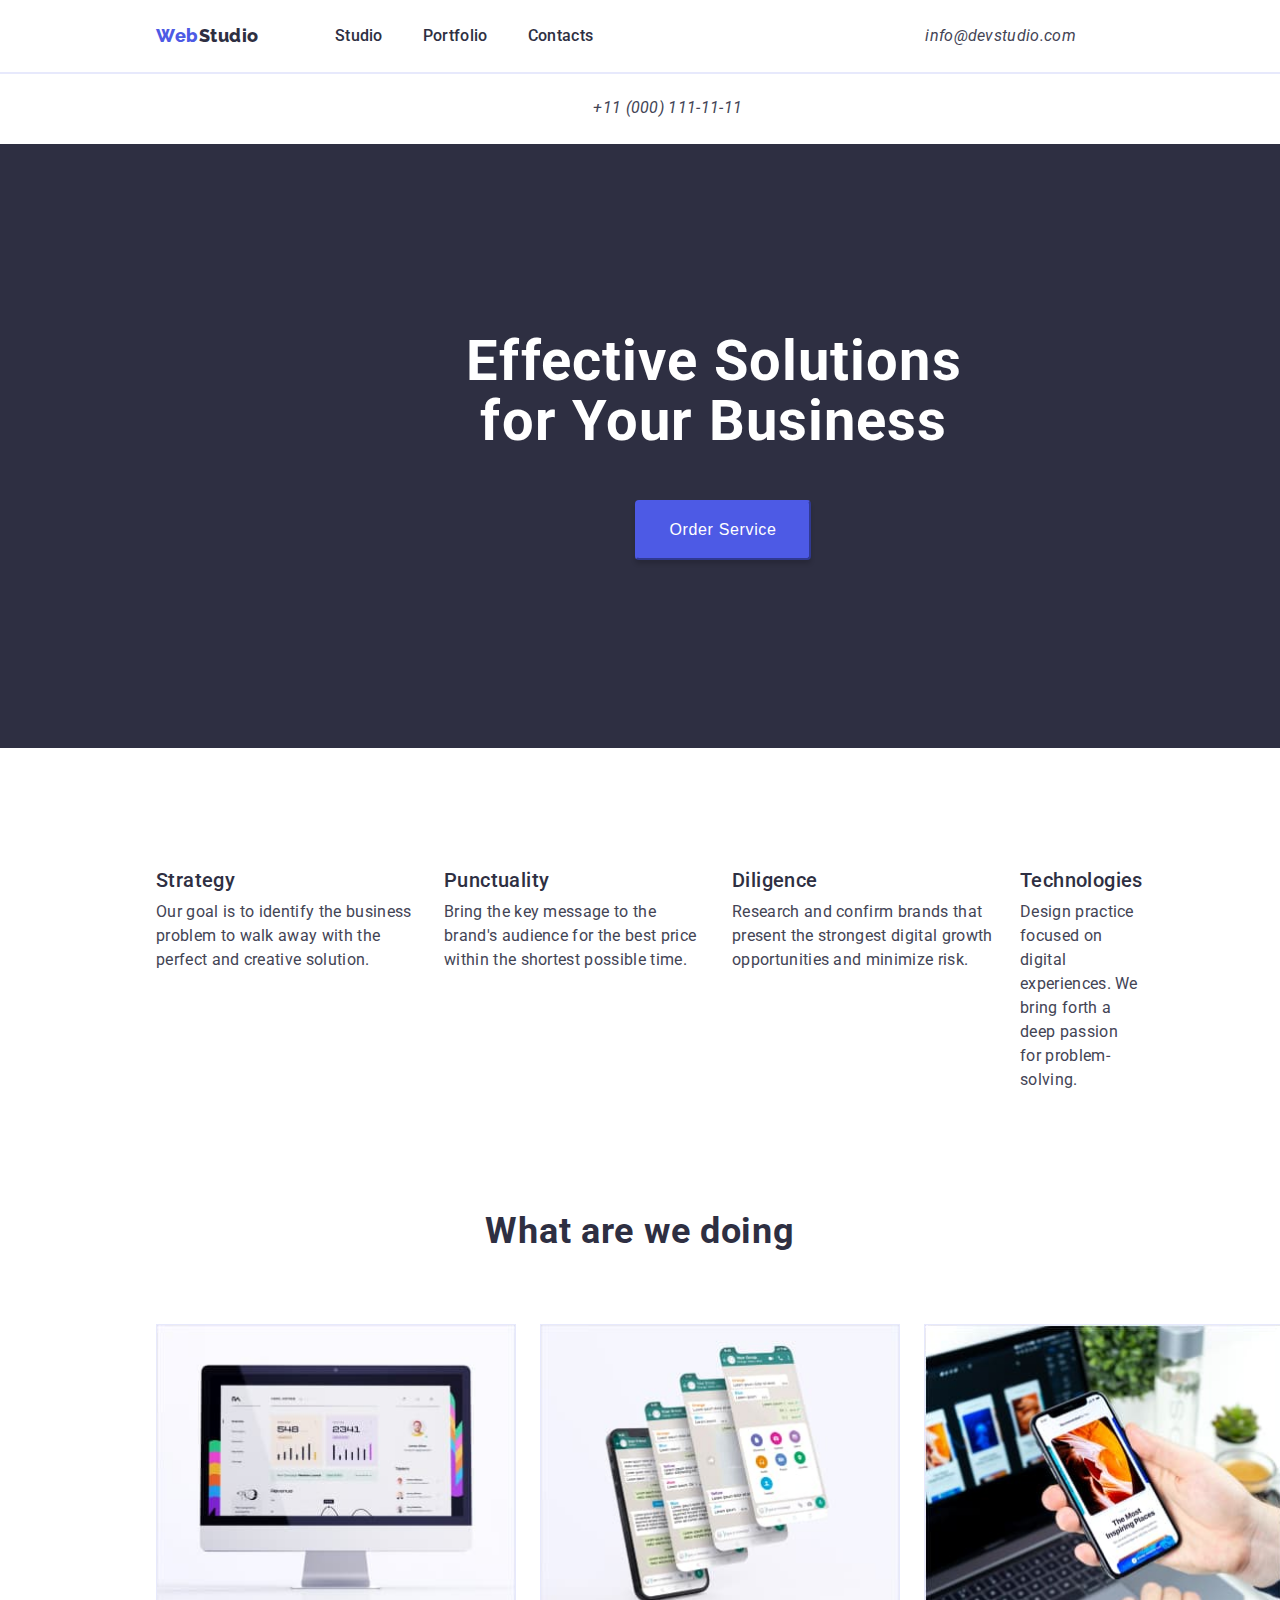
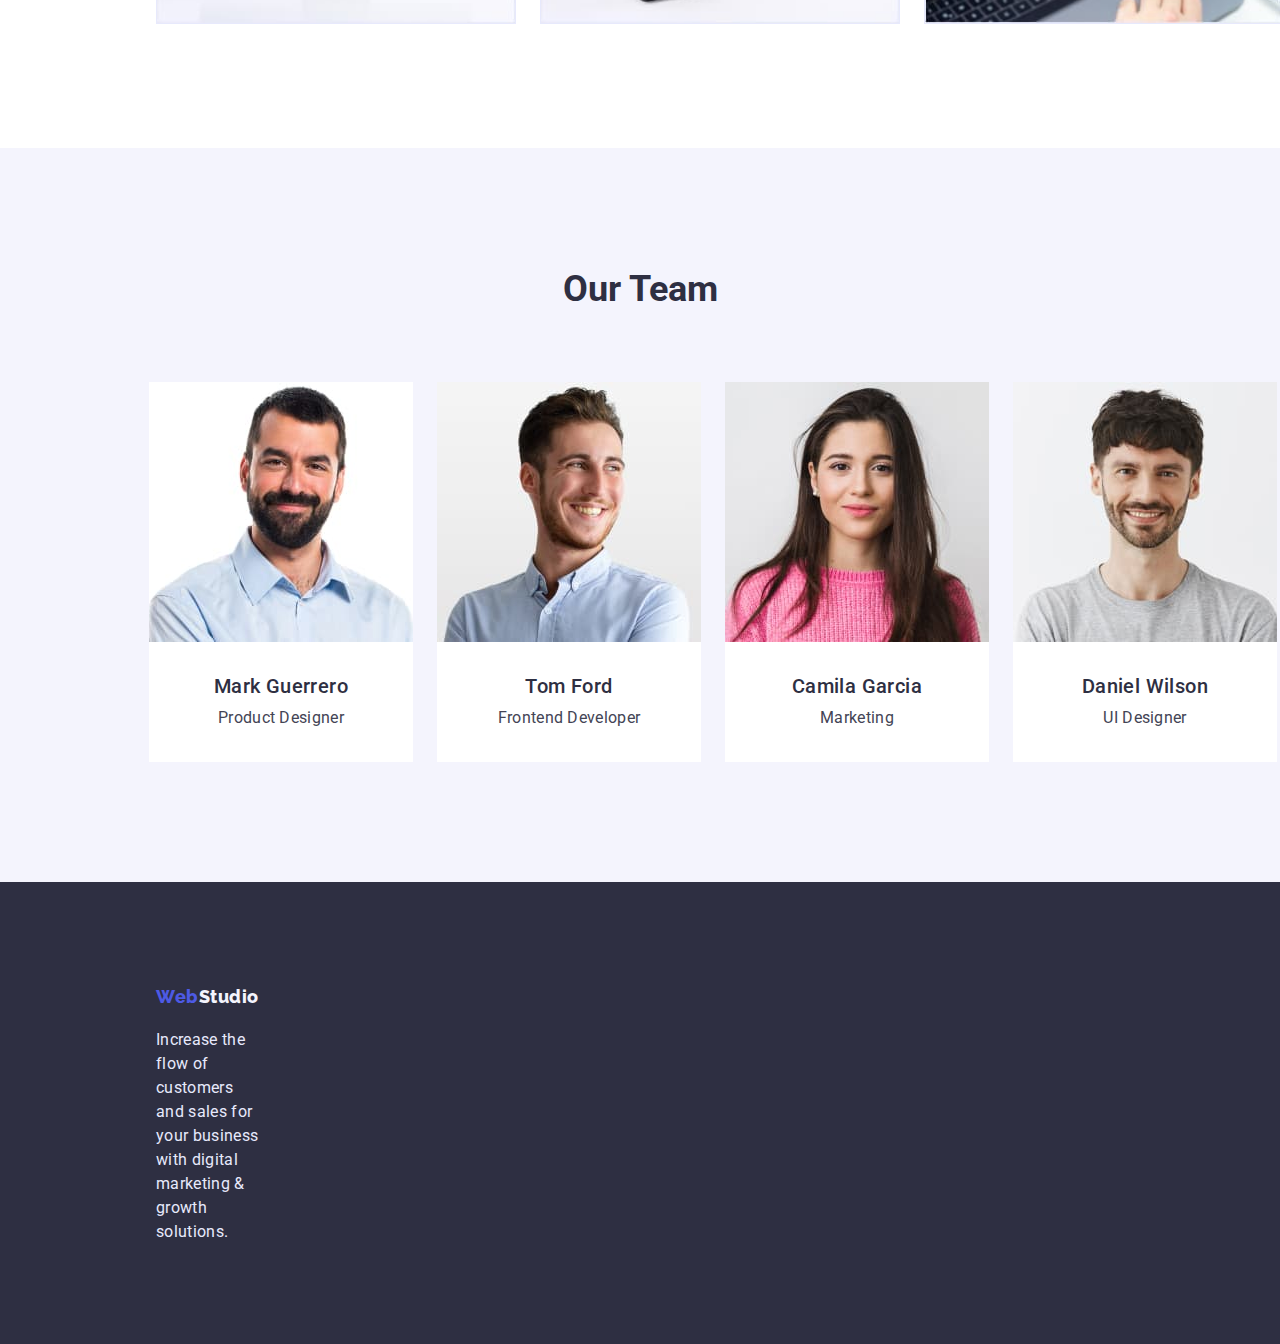
==== commit ee703529: "+comit" ====
--- a/index.html
+++ b/index.html
@@ -64,7 +64,7 @@
     
     <ul class="team__list"> 
         <li class="team__item"> <img class="team__photo" src= "./imeges/MarkGuerrero.jpg" alt="photo Mark Guerrero"  width="264">
-            <h3 class="team__sabtitle">Mark Guerrero</h3>
+           <h3 class="team__sabtitle">Mark Guerrero</h3>
             <p class="team__text"> Product Designer</p>
         </li>
         <li class="team__item"><img class="team__photo" src="./imeges/TomFord.jpg" alt="photo Tom Ford" width="264">
--- a/css/style.css
+++ b/css/style.css
@@ -17,7 +17,7 @@
 *{
     margin: 0px;
     padding: 0px;
-    outline: 1px solid tomato;
+    
     box-sizing: border-box;
 }
 a{
@@ -270,6 +270,7 @@
             padding-top: 120px;
             text-align: center;
             
+            
             font-weight: 700;
             font-size: 36px;
         }
@@ -288,13 +289,13 @@
             margin-right: 24px;
         }
         .team__photo {
-
+display: block;
             background: url(man-with-laptop-presenting-something.jpg);
         }
         .team__sabtitle {
             padding: 32px 64.9px 8px;
             text-align: center;
-
+            background-color: var(--bg-color);
 
             font-weight: 500;
             font-size: 20px;
@@ -305,6 +306,7 @@
         .team__text {
             padding: 0px 6.9px 32px;
             text-align: center;
+            background-color: var(--bg-color);
 
 
             font-size: 16px;
